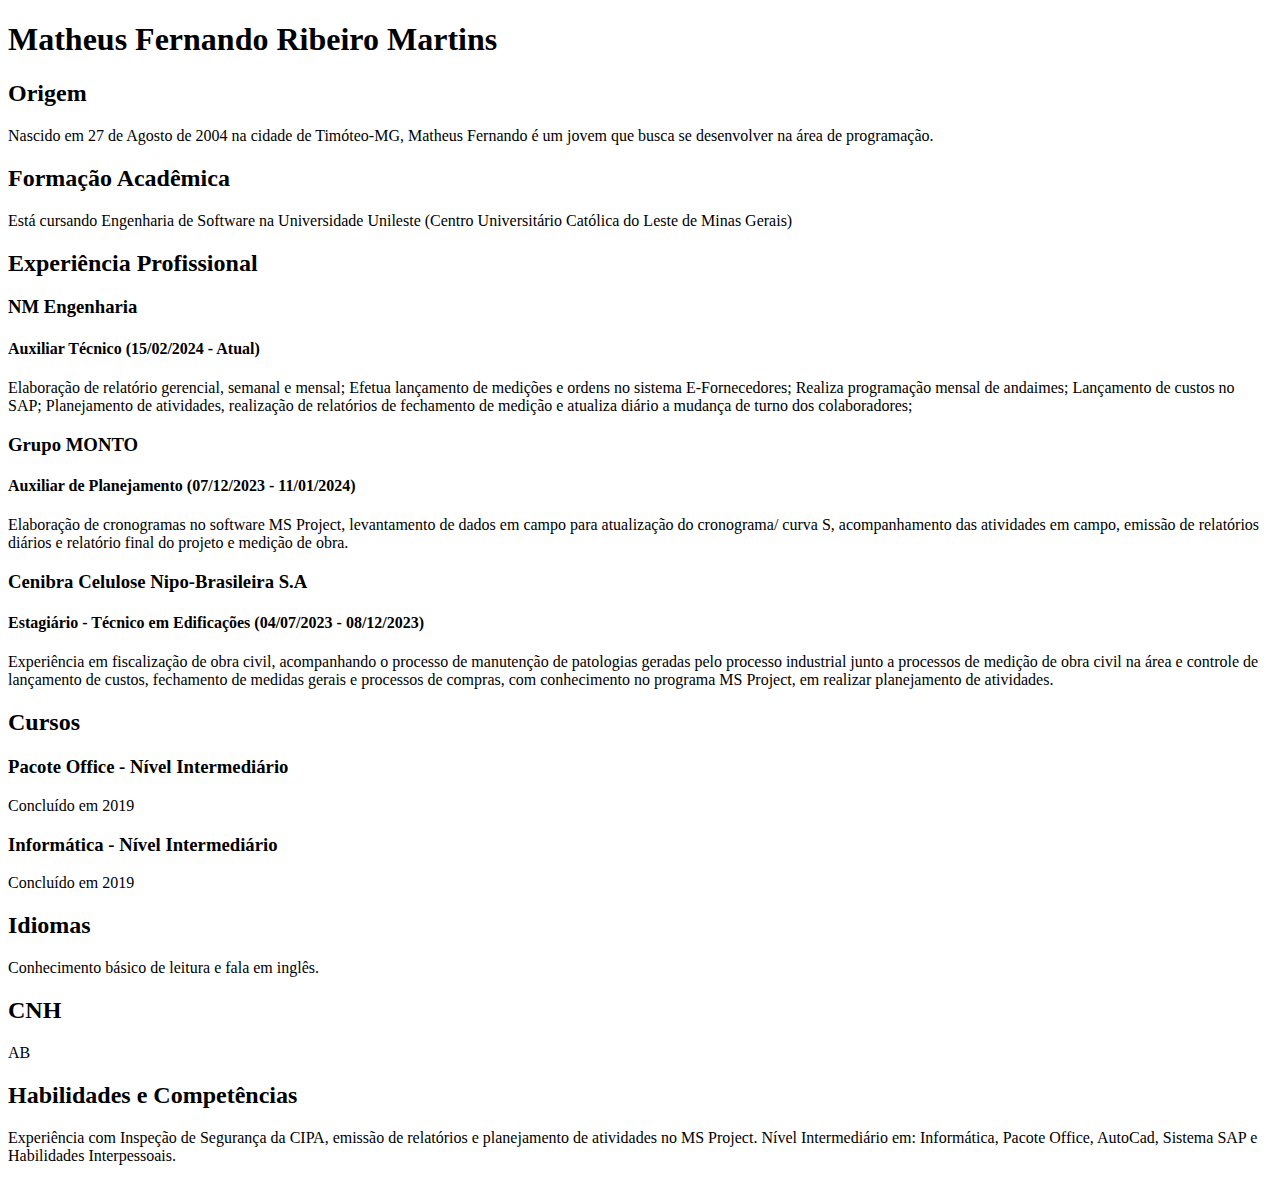
==== index.html @ ee65ea6f "Firt steps" ====
<!DOCTYPE html>
<!DOCTYPE html>
<html lang="pt-br">
<head>
    <meta charset="UTF-8">
    <meta name="viewport" content="width=device-width, initial-scale=1.0">
    <meta name="description" content="Conheça mais sobre Matheus Fernando, sua trajetória e objetivos ao longo do caminho da Programação!">
    <meta name="keywords" content="Biografia, Curriculo, Auto Biografia">
    <meta name="author" content="Matheus Fernando Ribeiro Martins">
    
    <meta property="og:title" content="I'm Matheus">
    <meta property="og:description" content="Conheça mais sobre Matheus Fernando, sua trajetória e objetivos ao longo do caminho da Programação!"">
    <meta property="og:image" content="Imagem/foto_Matheus.JPG">
    <meta property="og:url" content="URL DO SITE">
    <meta property="og:type" content="website">

    <title>I'm Matheus</title>
</head>
<body>
  <h1> Matheus Fernando Ribeiro Martins </h1>

    <h2> Origem</h2>
    <p>Nascido em 27 de Agosto de 2004 na cidade de Timóteo-MG, 
    Matheus Fernando é um jovem que busca se desenvolver na área de programação.</p>
    
    <h2>Formação Acadêmica</h2>
    <p>Está cursando Engenharia de Software na Universidade Unileste 
        (Centro Universitário Católica do Leste de Minas Gerais) </p>

        <h2>Experiência Profissional</h2>
        <h3>NM Engenharia</h3>
        <h4>Auxiliar Técnico (15/02/2024 - Atual)</h4>
        <p>Elaboração de relatório gerencial, semanal e mensal; Efetua lançamento de
             medições e ordens no sistema E-Fornecedores; Realiza programação mensal 
             de andaimes; Lançamento de custos no SAP; Planejamento de atividades, 
             realização de relatórios de fechamento de medição e atualiza diário a 
             mudança de turno dos colaboradores;</p>

                  <h3>Grupo MONTO</h3>
             <h4>Auxiliar de Planejamento (07/12/2023 - 11/01/2024)</h4>
             <p>Elaboração de cronogramas no software MS Project, levantamento de dados
                 em campo para atualização do cronograma/ curva S, acompanhamento das 
                 atividades em campo, emissão de relatórios diários e relatório final 
                 do projeto e medição de obra.</p>

                       <h3>Cenibra Celulose Nipo-Brasileira S.A</h3>
        <h4>Estagiário - Técnico em Edificações  (04/07/2023 - 08/12/2023)</h4>
        <p>Experiência em fiscalização de obra civil, acompanhando o processo de manutenção
             de patologias geradas pelo processo industrial junto a processos de medição de 
             obra civil na área e controle de lançamento de custos, fechamento de medidas
              gerais e processos de compras, com conhecimento no programa MS Project, em
               realizar planejamento de atividades.</p>

             <h2>Cursos</h2>
             <h3>Pacote Office - Nível Intermediário </h3>
             <p>Concluído em 2019</p>

             <h3>Informática - Nível Intermediário</h3>
            <p>Concluído em 2019</p>

            <h2>Idiomas</h2>
            <p>Conhecimento básico de leitura e fala em inglês.</p>


            <h2>CNH</h2>
            <P>AB</P>

            <h2>Habilidades e Competências</h2>
            <p>Experiência com Inspeção de Segurança da CIPA, emissão de relatórios e planejamento
                 de atividades no MS Project. Nível Intermediário em: Informática, Pacote Office, 
                 AutoCad, Sistema SAP e Habilidades Interpessoais.</p>
</body>
</html>
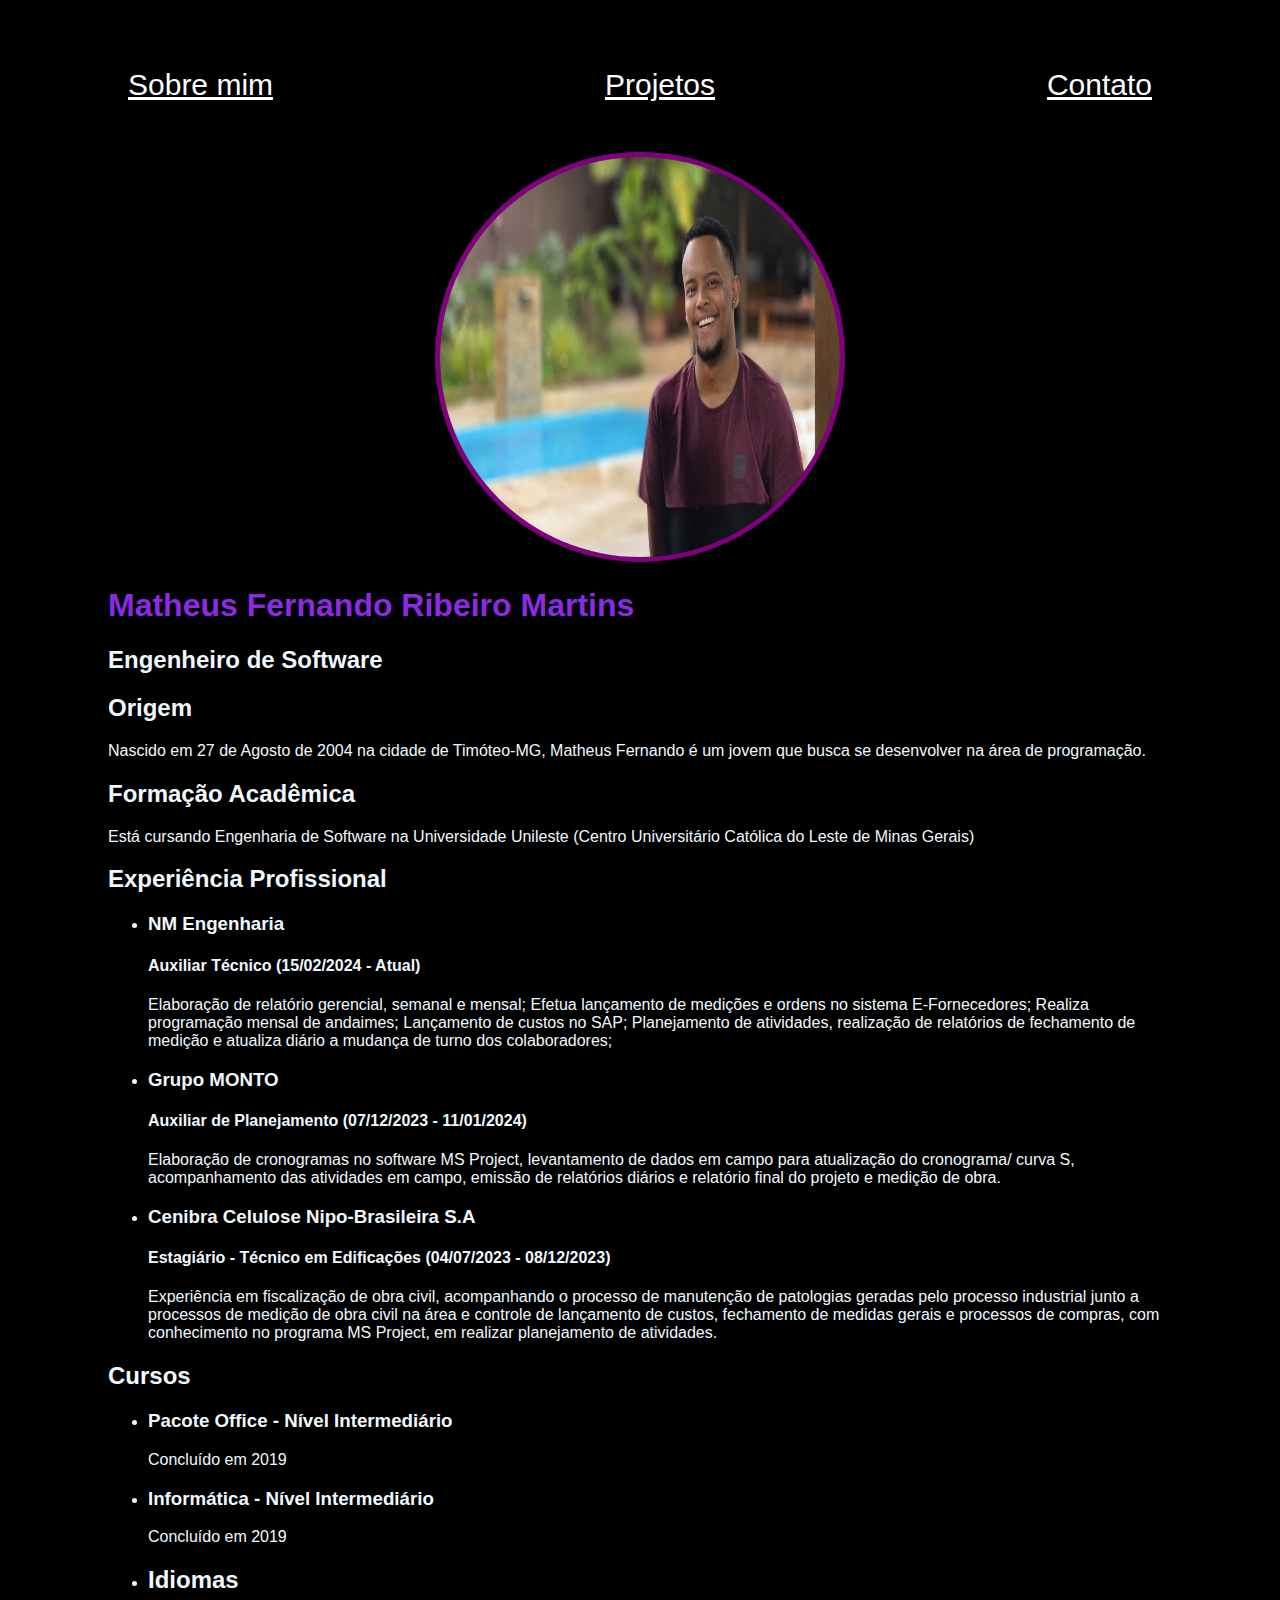
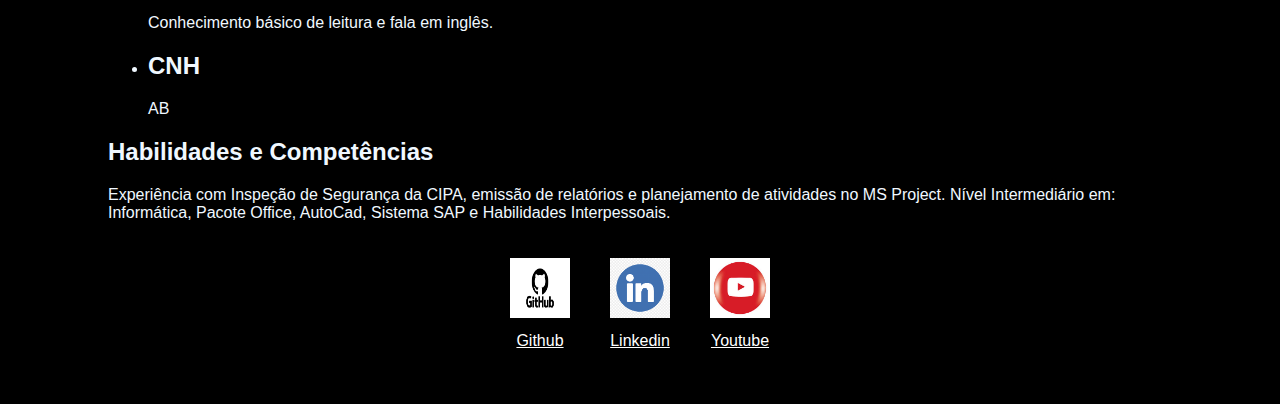
==== commit 13593c25: "Using CSS to customize my WebSite" ====
--- a/index.html
+++ b/index.html
@@ -1,73 +1,223 @@
 <!DOCTYPE html>
 <!DOCTYPE html>
 <html lang="pt-br">
-<head>
-    <meta charset="UTF-8">
-    <meta name="viewport" content="width=device-width, initial-scale=1.0">
-    <meta name="description" content="Conheça mais sobre Matheus Fernando, sua trajetória e objetivos ao longo do caminho da Programação!">
-    <meta name="keywords" content="Biografia, Curriculo, Auto Biografia">
-    <meta name="author" content="Matheus Fernando Ribeiro Martins">
-    
-    <meta property="og:title" content="I'm Matheus">
-    <meta property="og:description" content="Conheça mais sobre Matheus Fernando, sua trajetória e objetivos ao longo do caminho da Programação!"">
-    <meta property="og:image" content="Imagem/foto_Matheus.JPG">
-    <meta property="og:url" content="URL DO SITE">
-    <meta property="og:type" content="website">
-
-    <title>I'm Matheus</title>
-</head>
-<body>
-  <h1> Matheus Fernando Ribeiro Martins </h1>
-
-    <h2> Origem</h2>
-    <p>Nascido em 27 de Agosto de 2004 na cidade de Timóteo-MG, 
-    Matheus Fernando é um jovem que busca se desenvolver na área de programação.</p>
-    
-    <h2>Formação Acadêmica</h2>
-    <p>Está cursando Engenharia de Software na Universidade Unileste 
-        (Centro Universitário Católica do Leste de Minas Gerais) </p>
-
-        <h2>Experiência Profissional</h2>
-        <h3>NM Engenharia</h3>
-        <h4>Auxiliar Técnico (15/02/2024 - Atual)</h4>
-        <p>Elaboração de relatório gerencial, semanal e mensal; Efetua lançamento de
-             medições e ordens no sistema E-Fornecedores; Realiza programação mensal 
-             de andaimes; Lançamento de custos no SAP; Planejamento de atividades, 
-             realização de relatórios de fechamento de medição e atualiza diário a 
-             mudança de turno dos colaboradores;</p>
-
-                  <h3>Grupo MONTO</h3>
-             <h4>Auxiliar de Planejamento (07/12/2023 - 11/01/2024)</h4>
-             <p>Elaboração de cronogramas no software MS Project, levantamento de dados
-                 em campo para atualização do cronograma/ curva S, acompanhamento das 
-                 atividades em campo, emissão de relatórios diários e relatório final 
-                 do projeto e medição de obra.</p>
-
-                       <h3>Cenibra Celulose Nipo-Brasileira S.A</h3>
-        <h4>Estagiário - Técnico em Edificações  (04/07/2023 - 08/12/2023)</h4>
-        <p>Experiência em fiscalização de obra civil, acompanhando o processo de manutenção
-             de patologias geradas pelo processo industrial junto a processos de medição de 
-             obra civil na área e controle de lançamento de custos, fechamento de medidas
-              gerais e processos de compras, com conhecimento no programa MS Project, em
-               realizar planejamento de atividades.</p>
-
-             <h2>Cursos</h2>
-             <h3>Pacote Office - Nível Intermediário </h3>
-             <p>Concluído em 2019</p>
-
-             <h3>Informática - Nível Intermediário</h3>
-            <p>Concluído em 2019</p>
-
-            <h2>Idiomas</h2>
-            <p>Conhecimento básico de leitura e fala em inglês.</p>
-
-
-            <h2>CNH</h2>
-            <P>AB</P>
-
-            <h2>Habilidades e Competências</h2>
-            <p>Experiência com Inspeção de Segurança da CIPA, emissão de relatórios e planejamento
-                 de atividades no MS Project. Nível Intermediário em: Informática, Pacote Office, 
-                 AutoCad, Sistema SAP e Habilidades Interpessoais.</p>
-</body>
+     <head>
+          <meta charset="UTF-8">
+          <meta name="viewport" content="width=device-width, initial-scale=1.0">
+          <meta name="description"
+               content="Conheça mais sobre Matheus Fernando, sua trajetória e objetivos ao longo do caminho da Programação!">
+          <meta name="keywords" content="Biografia, Curriculo, Auto Biografia">
+          <meta name="author" content="Matheus Fernando Ribeiro Martins">
+
+          <meta property="og:title" content="I'm Matheus">
+          <meta property="og:description"
+               content="Conheça mais sobre Matheus Fernando, sua trajetória e objetivos ao longo do caminho da Programação!"">
+          <meta property="og:image" content="Imagem/foto_Matheus.JPG">
+          <meta property="og:url" content="URL DO SITE">
+          <meta property="og:type" content="website">
+
+          <title>I'm Matheus</title>
+
+          <link rel="stylesheet" href="styles.css">
+     </head>
+     <body>
+          <div class = "container">
+
+               <nav>
+                    <ul>
+                         <li>
+                              <a href="./index.html" target="_blank"> Sobre mim</a>
+                         </li>
+     
+                         <li>
+                              <a href="https://github.com/Matheus-Fernando-br"
+                                   target="_blank">Projetos</a>
+                         </li>
+     
+                         <li>
+                              <a
+                                   href="https://linktr.ee/Matheus_Fernando_Martins?fbclid=PAY2xjawG-qCJleHRuA2FlbQIxMQABplNqWttmYEaJwtXrPhCQNwbIBHSXTirZA2e_gU3oVXKJeyr8vXmZWbOs8A_aem_trA5uOe3A3omSXDhAJhE0g"
+                                   target="_blank"> Contato</a>
+                         </li>
+                    </ul>
+               </nav>
+     
+               <header>
+                    <div class="center">
+                         <img src="./Imagem/foto_Matheus.jpg" alt="Foto de Matheus">
+                    </div>
+     
+                    <h1>Matheus Fernando Ribeiro Martins</h1>
+                    <h2>Engenheiro de Software</h2>
+               </header>
+               <main>
+                    <section>
+                         <h2> Origem</h2>
+                         <p>Nascido em 27 de Agosto de 2004 na cidade de
+                              Timóteo-MG,
+                              Matheus Fernando é um jovem que busca se
+                              desenvolver na área
+                              de programação.</p>
+                    </section>
+     
+                    <section>
+                         <h2>Formação Acadêmica</h2>
+                         <p>Está cursando Engenharia de Software na
+                              Universidade
+                              Unileste
+                              (Centro Universitário Católica do Leste de
+                              Minas
+                              Gerais)
+                         </p>
+     
+                    </section>
+     
+                    <section>
+                         <h2>Experiência Profissional</h2>
+                         <ul>
+                              <li> <h3>NM Engenharia</h3>
+                                   <h4>Auxiliar Técnico (15/02/2024 -
+                                        Atual)</h4>
+                                   <p>Elaboração de relatório gerencial,
+                                        semanal
+                                        e mensal;
+                                        Efetua
+                                        lançamento de
+                                        medições e ordens no sistema
+                                        E-Fornecedores;
+                                        Realiza
+                                        programação
+                                        mensal
+                                        de andaimes; Lançamento de custos
+                                        no
+                                        SAP;
+                                        Planejamento
+                                        de
+                                        atividades,
+                                        realização de relatórios de
+                                        fechamento
+                                        de medição
+                                        e
+                                        atualiza
+                                        diário a
+                                        mudança de turno dos
+                                        colaboradores;</p>
+                              </li>
+                              <li>
+                                   <h3>Grupo MONTO</h3>
+                                   <h4>Auxiliar de Planejamento (07/12/2023
+                                        -
+                                        11/01/2024)</h4>
+                                   <p>Elaboração de cronogramas no software
+                                        MS
+                                        Project,
+                                        levantamento
+                                        de
+                                        dados
+                                        em campo para atualização do
+                                        cronograma/
+                                        curva S,
+                                        acompanhamento
+                                        das
+                                        atividades em campo, emissão de
+                                        relatórios diários
+                                        e
+                                        relatório
+                                        final
+                                        do projeto e medição de obra.</p>
+                              </li>
+                              <li>
+                                   <h3>Cenibra Celulose Nipo-Brasileira
+                                        S.A</h3>
+                                   <h4>Estagiário - Técnico em Edificações
+                                        (04/07/2023 -
+                                        08/12/2023)</h4>
+                                   <p>Experiência em fiscalização de obra
+                                        civil,
+                                        acompanhando o
+                                        processo
+                                        de manutenção
+                                        de patologias geradas pelo processo
+                                        industrial
+                                        junto a
+                                        processos
+                                        de medição de
+                                        obra civil na área e controle de
+                                        lançamento de
+                                        custos,
+                                        fechamento
+                                        de medidas
+                                        gerais e processos de compras, com
+                                        conhecimento no
+                                        programa
+                                        MS
+                                        Project, em
+                                        realizar planejamento de
+                                        atividades.</p>
+                              </li>
+                         </ul>
+                    </section>
+     
+                    <section>
+                         <h2>Cursos</h2>
+                         <ul>
+                              <li><h3>Pacote Office - Nível Intermediário
+                                   </h3>
+                                   <p>Concluído em 2019</p>
+                              </li>
+                              <li>
+                                   <h3>Informática - Nível
+                                        Intermediário</h3>
+                                   <p>Concluído em 2019</p>
+                              </li>
+                         </ul>
+     
+                    </section>
+     
+                    <section>
+                         <ul>
+                              <li><h2>Idiomas</h2>
+                                   <p>Conhecimento básico de leitura e fala em
+                                        inglês.</p>
+                              </li>
+     
+                              <li><h2>CNH</h2>
+                                   <p>AB</p>
+                              </li>
+                         </ul>
+                    </section>
+     
+                    <section>
+                         <h2>Habilidades e Competências</h2>
+                         <p>Experiência com Inspeção de Segurança da CIPA,
+                              emissão de
+                              relatórios e planejamento
+                              de atividades no MS Project. Nível
+                              Intermediário
+                              em:
+                              Informática,
+                              Pacote Office,
+                              AutoCad, Sistema SAP e Habilidades
+                              Interpessoais.</p>
+                    </section>
+     
+               </main>
+     
+               <footer>
+                    <a href="https://github.com/Matheus-Fernando-br" target="_blank" rel="noopener noreferrer">
+                        <img src=".//Imagem/github-logo.webp"></img>
+                        <p>Github</p>
+                    </a>
+                    <a href="https://www.linkedin.com/in/matheus-fernando-/" target="_blank" rel="noopener noreferrer">
+                        <img src="./Imagem/linkedin.png"></img>
+                        <p>Linkedin</p>
+                    </a>
+                    <a href="https://www.youtube.com/@matheus_marthins" target="_blank" rel="noopener noreferrer">
+                        <img src="./Imagem/yt.jpg"></img>
+                        <p>Youtube</p>
+                    </a>
+                </footer>
+
+          </div>
+     </body>
 </html>--- a/styles.css
+++ b/styles.css
@@ -0,0 +1,59 @@
+body {
+  color: aliceblue;
+  background-color: black;
+  font-family: Arial, Helvetica, sans-serif;
+}
+
+nav ul {
+  display: flex;
+  justify-content: space-between;
+  list-style-type: none;
+  align-items: center;
+  padding: 20px;
+  font-size: 30px;
+}
+
+a {
+  color: white;
+}
+
+h1 {
+  color: blueviolet;
+}
+header img {
+  width: 400px;
+  height: 400px;
+  border-radius: 50%;
+  border: 5px solid purple;
+}
+
+.center {
+  text-align: center;
+}
+
+footer img {
+  width: 60px;
+  height: 60px;
+}
+
+footer {
+  display: flex;
+  justify-content: center;
+}
+
+footer a {
+  margin: 20px;
+  text-align: center;
+}
+
+footer p {
+  margin-top: 10px;
+}
+
+.container {
+  padding: 10px 100px;
+}
+
+nav a:hover {
+  color: greenyellow;
+}
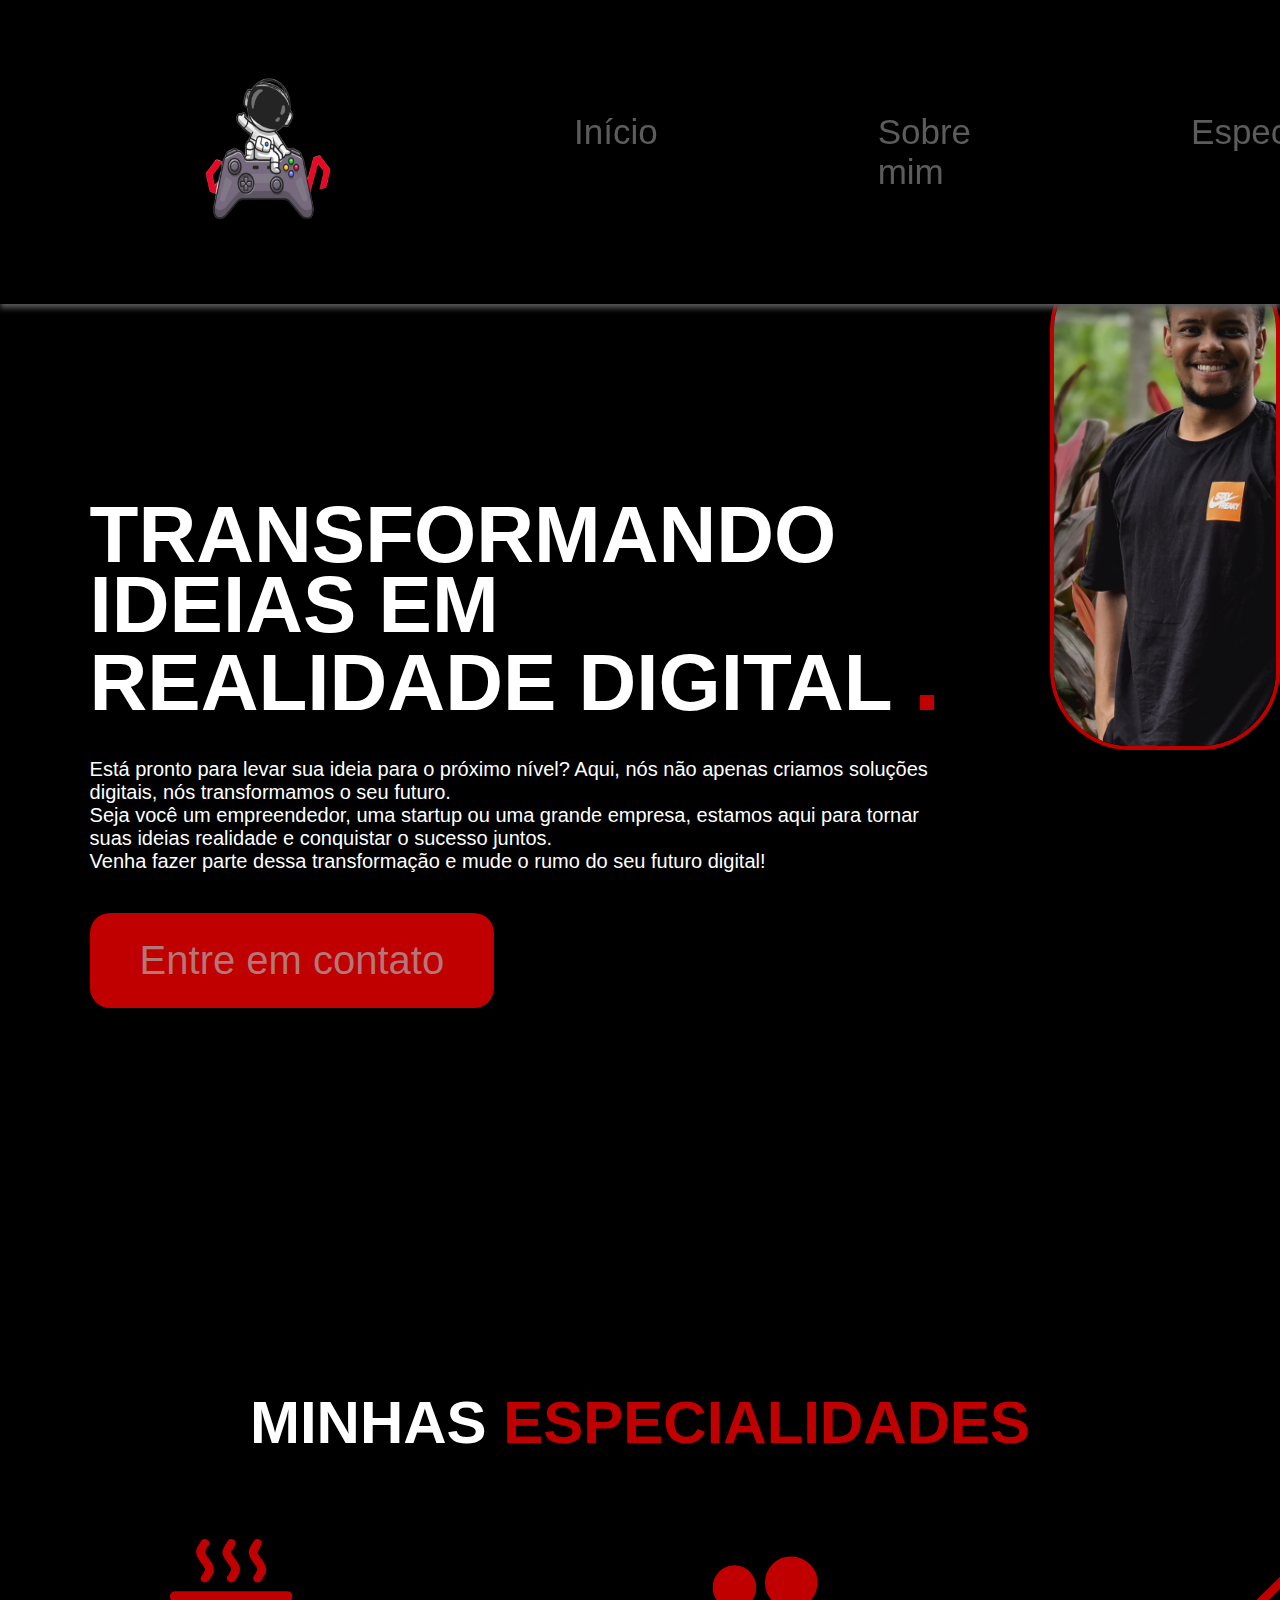
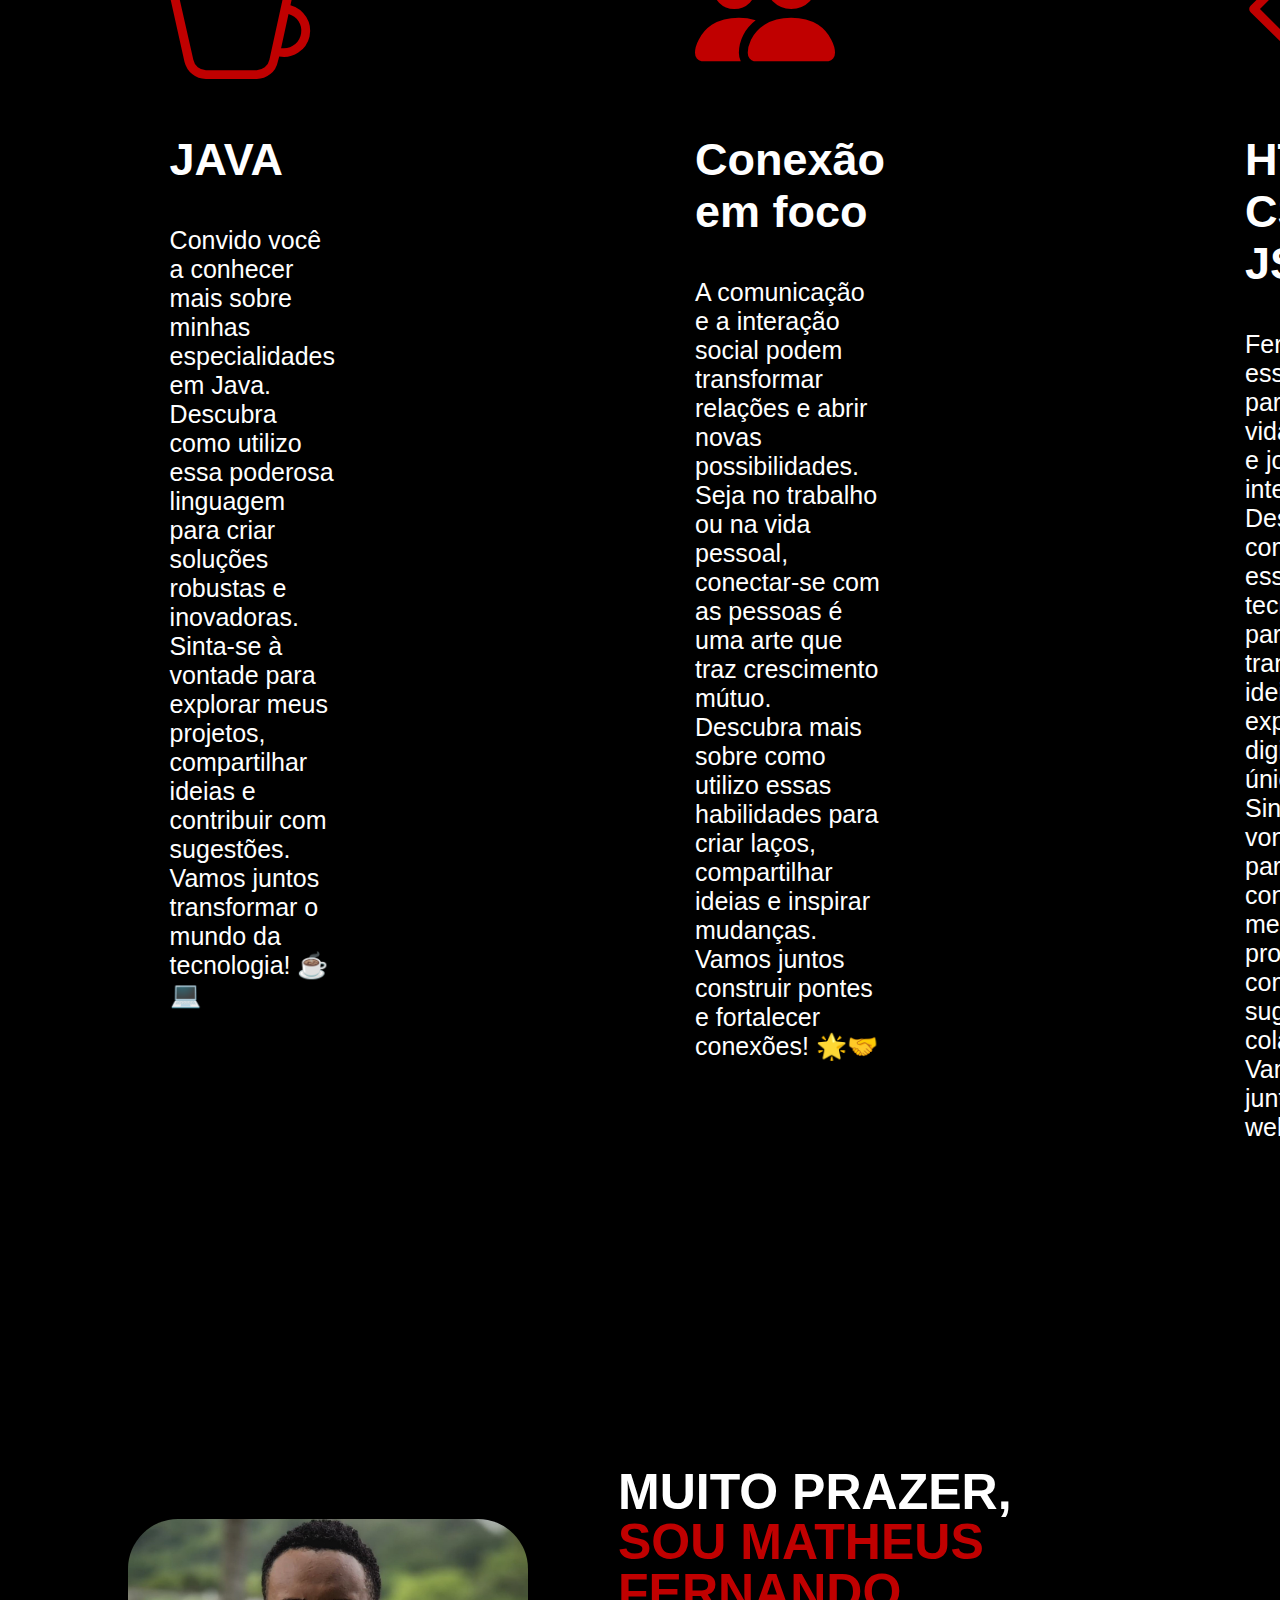
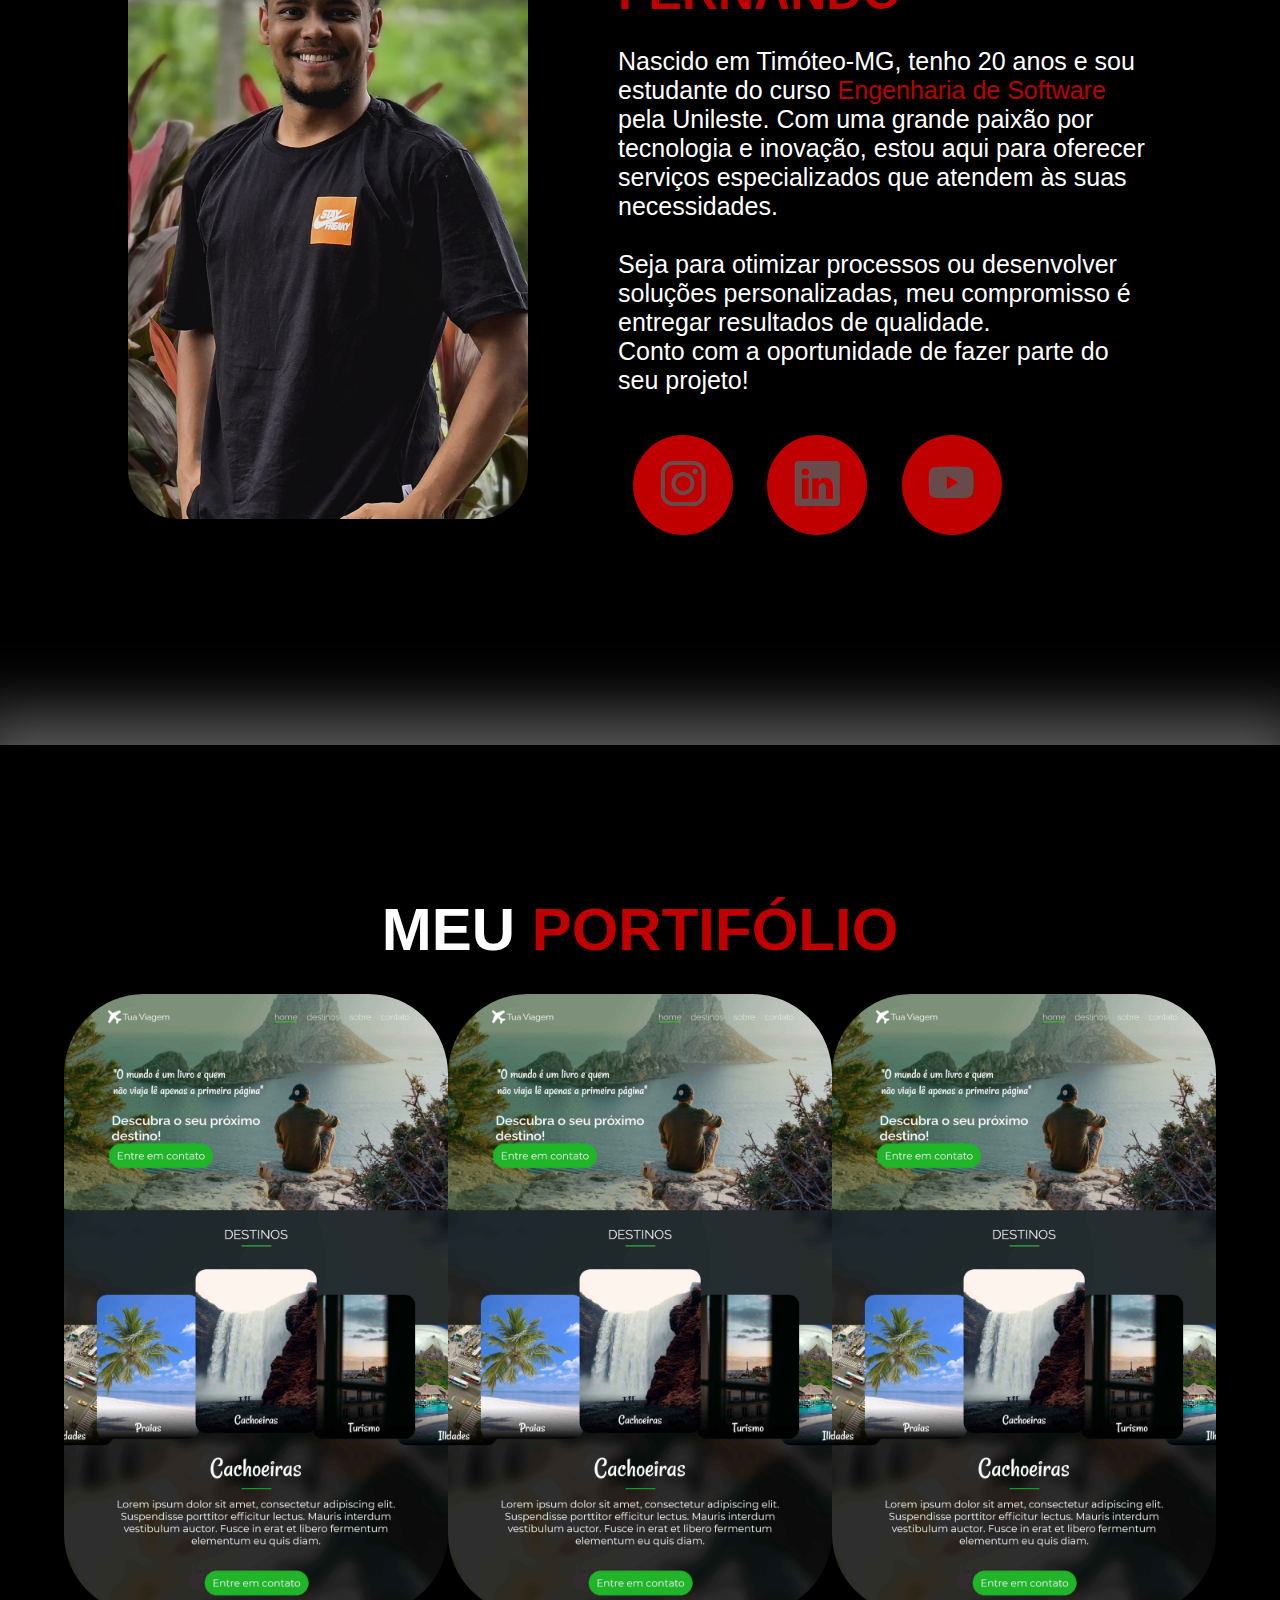
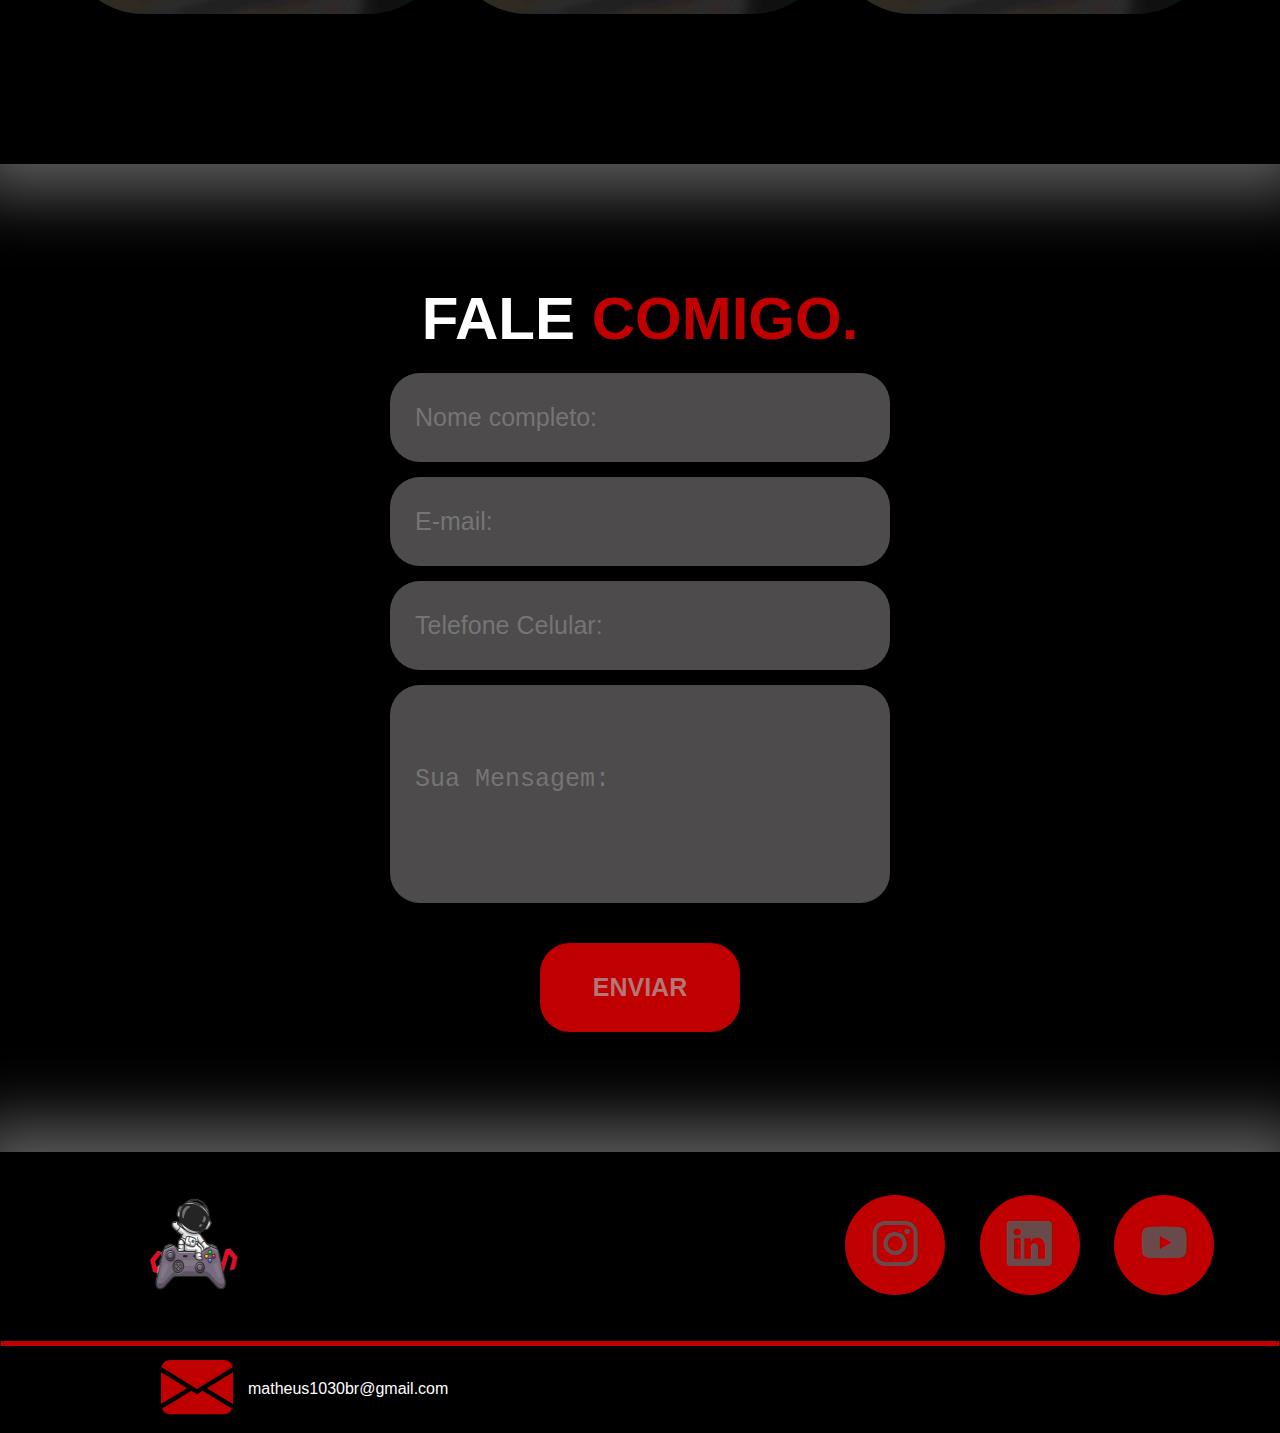
==== commit b2fcf596: "improve design" ====
--- a/index.html
+++ b/index.html
@@ -1,223 +1,240 @@
 <!DOCTYPE html>
 <!DOCTYPE html>
 <html lang="pt-br">
-     <head>
-          <meta charset="UTF-8">
-          <meta name="viewport" content="width=device-width, initial-scale=1.0">
-          <meta name="description"
-               content="Conheça mais sobre Matheus Fernando, sua trajetória e objetivos ao longo do caminho da Programação!">
-          <meta name="keywords" content="Biografia, Curriculo, Auto Biografia">
-          <meta name="author" content="Matheus Fernando Ribeiro Martins">
-
-          <meta property="og:title" content="I'm Matheus">
-          <meta property="og:description"
-               content="Conheça mais sobre Matheus Fernando, sua trajetória e objetivos ao longo do caminho da Programação!"">
-          <meta property="og:image" content="Imagem/foto_Matheus.JPG">
-          <meta property="og:url" content="URL DO SITE">
-          <meta property="og:type" content="website">
-
-          <title>I'm Matheus</title>
-
-          <link rel="stylesheet" href="styles.css">
-     </head>
-     <body>
-          <div class = "container">
-
-               <nav>
-                    <ul>
-                         <li>
-                              <a href="./index.html" target="_blank"> Sobre mim</a>
-                         </li>
-     
-                         <li>
-                              <a href="https://github.com/Matheus-Fernando-br"
-                                   target="_blank">Projetos</a>
-                         </li>
-     
-                         <li>
-                              <a
-                                   href="https://linktr.ee/Matheus_Fernando_Martins?fbclid=PAY2xjawG-qCJleHRuA2FlbQIxMQABplNqWttmYEaJwtXrPhCQNwbIBHSXTirZA2e_gU3oVXKJeyr8vXmZWbOs8A_aem_trA5uOe3A3omSXDhAJhE0g"
-                                   target="_blank"> Contato</a>
-                         </li>
-                    </ul>
-               </nav>
-     
-               <header>
-                    <div class="center">
-                         <img src="./Imagem/foto_Matheus.jpg" alt="Foto de Matheus">
-                    </div>
-     
-                    <h1>Matheus Fernando Ribeiro Martins</h1>
-                    <h2>Engenheiro de Software</h2>
-               </header>
-               <main>
-                    <section>
-                         <h2> Origem</h2>
-                         <p>Nascido em 27 de Agosto de 2004 na cidade de
-                              Timóteo-MG,
-                              Matheus Fernando é um jovem que busca se
-                              desenvolver na área
-                              de programação.</p>
-                    </section>
-     
-                    <section>
-                         <h2>Formação Acadêmica</h2>
-                         <p>Está cursando Engenharia de Software na
-                              Universidade
-                              Unileste
-                              (Centro Universitário Católica do Leste de
-                              Minas
-                              Gerais)
-                         </p>
-     
-                    </section>
-     
-                    <section>
-                         <h2>Experiência Profissional</h2>
-                         <ul>
-                              <li> <h3>NM Engenharia</h3>
-                                   <h4>Auxiliar Técnico (15/02/2024 -
-                                        Atual)</h4>
-                                   <p>Elaboração de relatório gerencial,
-                                        semanal
-                                        e mensal;
-                                        Efetua
-                                        lançamento de
-                                        medições e ordens no sistema
-                                        E-Fornecedores;
-                                        Realiza
-                                        programação
-                                        mensal
-                                        de andaimes; Lançamento de custos
-                                        no
-                                        SAP;
-                                        Planejamento
-                                        de
-                                        atividades,
-                                        realização de relatórios de
-                                        fechamento
-                                        de medição
-                                        e
-                                        atualiza
-                                        diário a
-                                        mudança de turno dos
-                                        colaboradores;</p>
-                              </li>
-                              <li>
-                                   <h3>Grupo MONTO</h3>
-                                   <h4>Auxiliar de Planejamento (07/12/2023
-                                        -
-                                        11/01/2024)</h4>
-                                   <p>Elaboração de cronogramas no software
-                                        MS
-                                        Project,
-                                        levantamento
-                                        de
-                                        dados
-                                        em campo para atualização do
-                                        cronograma/
-                                        curva S,
-                                        acompanhamento
-                                        das
-                                        atividades em campo, emissão de
-                                        relatórios diários
-                                        e
-                                        relatório
-                                        final
-                                        do projeto e medição de obra.</p>
-                              </li>
-                              <li>
-                                   <h3>Cenibra Celulose Nipo-Brasileira
-                                        S.A</h3>
-                                   <h4>Estagiário - Técnico em Edificações
-                                        (04/07/2023 -
-                                        08/12/2023)</h4>
-                                   <p>Experiência em fiscalização de obra
-                                        civil,
-                                        acompanhando o
-                                        processo
-                                        de manutenção
-                                        de patologias geradas pelo processo
-                                        industrial
-                                        junto a
-                                        processos
-                                        de medição de
-                                        obra civil na área e controle de
-                                        lançamento de
-                                        custos,
-                                        fechamento
-                                        de medidas
-                                        gerais e processos de compras, com
-                                        conhecimento no
-                                        programa
-                                        MS
-                                        Project, em
-                                        realizar planejamento de
-                                        atividades.</p>
-                              </li>
-                         </ul>
-                    </section>
-     
-                    <section>
-                         <h2>Cursos</h2>
-                         <ul>
-                              <li><h3>Pacote Office - Nível Intermediário
-                                   </h3>
-                                   <p>Concluído em 2019</p>
-                              </li>
-                              <li>
-                                   <h3>Informática - Nível
-                                        Intermediário</h3>
-                                   <p>Concluído em 2019</p>
-                              </li>
-                         </ul>
-     
-                    </section>
-     
-                    <section>
-                         <ul>
-                              <li><h2>Idiomas</h2>
-                                   <p>Conhecimento básico de leitura e fala em
-                                        inglês.</p>
-                              </li>
-     
-                              <li><h2>CNH</h2>
-                                   <p>AB</p>
-                              </li>
-                         </ul>
-                    </section>
-     
-                    <section>
-                         <h2>Habilidades e Competências</h2>
-                         <p>Experiência com Inspeção de Segurança da CIPA,
-                              emissão de
-                              relatórios e planejamento
-                              de atividades no MS Project. Nível
-                              Intermediário
-                              em:
-                              Informática,
-                              Pacote Office,
-                              AutoCad, Sistema SAP e Habilidades
-                              Interpessoais.</p>
-                    </section>
-     
-               </main>
-     
-               <footer>
-                    <a href="https://github.com/Matheus-Fernando-br" target="_blank" rel="noopener noreferrer">
-                        <img src=".//Imagem/github-logo.webp"></img>
-                        <p>Github</p>
-                    </a>
-                    <a href="https://www.linkedin.com/in/matheus-fernando-/" target="_blank" rel="noopener noreferrer">
-                        <img src="./Imagem/linkedin.png"></img>
-                        <p>Linkedin</p>
-                    </a>
-                    <a href="https://www.youtube.com/@matheus_marthins" target="_blank" rel="noopener noreferrer">
-                        <img src="./Imagem/yt.jpg"></img>
-                        <p>Youtube</p>
-                    </a>
-                </footer>
-
-          </div>
-     </body>
-</html>+  <head>
+    <!--META TAGS-->
+    <meta charset="UTF-8" />
+    <meta name="viewport" content="width=device-width, initial-scale=1.0" />
+    <meta
+      name="description"
+      content="Conheça mais sobre Matheus Fernando, sua trajetória e objetivos ao longo do caminho da Programação!"
+    />
+    <meta name="keywords" content="Biografia, Curriculo, Auto Biografia" />
+    <meta name="author" content="Matheus Fernando Ribeiro Martins" />
+    <meta property="og:title" content="I'm Matheus" />
+    <meta property="og:description" content="Conheça mais sobre Matheus
+    Fernando, sua trajetória e objetivos ao longo do caminho da Programação!"">
+    <meta property="og:image" content="Imagem/foto_Matheus.JPG" />
+    <meta property="og:url" content="URL DO SITE" />
+    <meta property="og:type" content="website" />
+    <!--FIM META TAGS-->
+
+    <!--TÍTULO DA ABA-->
+    <title>I'm Matheus</title>
+
+    <!--LINK CSS E JS-->
+    <link rel="stylesheet" href="styles.css" />
+    <link rel="stylesheet" href="index.js" />
+
+    <!-- GOOGLE FONTS-->
+    <link rel="preconnect" href="https://fonts.googleapis.com" />
+    <link rel="preconnect" href="https://fonts.gstatic.com" crossorigin />
+    <link
+      href="https://fonts.googleapis.com/css2?family=Bangers&family=Jersey+10&family=Slackey&display=swap"
+      rel="stylesheet"
+    />
+    <!-- FIM GOOGLE FONTS-->
+
+    <!-- BOTOES ESPECIALIDADES-->
+    <!-- Site usado: https://icons.getbootstrap.com/  -->
+    <link
+      rel="stylesheet"
+      href="https://cdn.jsdelivr.net/npm/bootstrap-icons@1.11.3/font/bootstrap-icons.min.css"
+    />
+    <!-- BOTOES ESPECIALIDADES-->
+  </head>
+
+  <body>
+    <header>
+      <div class="interface">
+        <div class="logo">
+          <a href="#">
+            <img src="Imagem/ICONE.png" alt="Logo Empresa" />
+          </a>
+        </div>
+        <!--  fim logo  -->
+
+        <nav class="menu-desktop">
+          <ul>
+            <li><a href="#inicio">Início</a></li>
+            <li><a href="#sobre">Sobre mim</a></li>
+            <li><a href="#especialidade">Especialidades</a></li>
+            <li><a href="https://github.com/Matheus-Fernando-br" target="_blank">Projetos</a></li>
+          </ul>
+        </nav>
+        
+        <!--  fim menu-desktop  -->
+
+        <div class="btn-contato">
+          <a
+            href="https://linktr.ee/Matheus_Fernando_Martins?fbclid=PAY2xjawG-qCJleHRuA2FlbQIxMQABplNqWttmYEaJwtXrPhCQNwbIBHSXTirZA2e_gU3oVXKJeyr8vXmZWbOs8A_aem_trA5uOe3A3omSXDhAJhE0g"
+            target="_blank">
+            <button>Contato</button>
+          </a>
+        </div>
+        <!--  fim btn-contato  -->
+      </div>
+      <!--  fim interface  -->
+    </header>
+
+    <main>
+      <section id="inicio" class="topo-do-site">
+        <div class="interface">
+          <div class="flex">
+            <div class="txt-topo-site">
+              <h1>TRANSFORMANDO IDEIAS EM REALIDADE DIGITAL <span>.</span></h1>
+              <p>
+                Está pronto para levar sua ideia para o próximo nível? Aqui, nós
+                não apenas criamos soluções digitais, nós transformamos o seu
+                futuro.<br />Seja você um empreendedor, uma startup ou uma
+                grande empresa, estamos aqui para tornar suas ideias realidade e
+                conquistar o sucesso juntos. <br />Venha fazer parte dessa
+                transformação e mude o rumo do seu futuro digital!
+              </p>
+          
+              <div class="btn-contato">
+                <a href="#contato">
+                  <button>Entre em contato</button>
+                </a>
+              </div>
+              <!--  fim btn-contato  -->
+            </div>
+            <!--  fim txt-topo-site  -->
+
+
+            <div class="img-topo-site">
+              <img src="Imagem/foto_Matheus.jpg" alt="" />
+            </div>
+            <!--  fim img-topo-site  -->
+          </div>
+          <!--  fim flex  -->
+        </div>
+        <!--  fim interface  -->
+     </div>
+     <!--  fim topo-site  -->
+      </section>
+
+      <section id="especialidade"class="especialidades">
+        <div class="interface">
+          <h2 class="titulo">MINHAS <span>ESPECIALIDADES</span></h2>
+          <div class="flex">
+            <div class="especialidades-box">
+              <i class="bi bi-cup-hot"></i>
+              <h3>JAVA</h3>
+              <p>
+                Convido você a conhecer mais sobre minhas especialidades em Java. 
+                Descubra como utilizo essa poderosa linguagem para criar soluções 
+                robustas e inovadoras. <br>Sinta-se à vontade para explorar meus projetos, 
+                compartilhar ideias e contribuir com sugestões. Vamos juntos transformar 
+                o mundo da tecnologia! ☕💻
+              </p>
+            </div>
+            <div class="especialidades-box">
+              <i class="bi bi-people-fill"></i>
+              <h3>Conexão em foco</h3>
+              <p>
+                A comunicação e a interação social podem transformar relações e abrir novas 
+                possibilidades. Seja no trabalho ou na vida pessoal, conectar-se com as pessoas 
+                é uma arte que traz crescimento mútuo.<br>Descubra mais sobre como utilizo essas 
+                habilidades para criar laços, compartilhar ideias e inspirar mudanças. Vamos juntos
+                 construir pontes e fortalecer conexões! 🌟🤝
+              </p>
+            </div>
+            <div class="especialidades-box">
+              <i class="bi bi-code-slash"></i>
+              <h3>HTML, CSS & JS</h3>
+              <p>
+                Ferramentas essenciais para dar vida a sites e jogos interativos. Descubra 
+                como utilizo essas tecnologias para transformar ideias em experiências digitais 
+                únicas. <br>Sinta-se à vontade para conhecer meus projetos, compartilhar sugestões e
+                 colaborar. Vamos criar juntos na web! 🌐🎮
+              </p>
+            </div>
+          </div>
+        </div>
+      </section>
+
+      <section id="sobre"class="sobre">
+        <div class="interface">
+          <div class="flex">
+            <div class="img-sobre">
+              <img src="Imagem/foto_Matheus.jpg" alt="">
+            </div>
+
+            <div class="txt-sobre">
+              <h2>MUITO PRAZER, <span>SOU MATHEUS FERNANDO</span></h2>
+              <p1>Nascido em Timóteo-MG, tenho 20 anos e sou estudante
+                 do curso <span1>Engenharia de Software </span1> pela Unileste.
+                  Com uma grande paixão por <span2>tecnologia</span2> e <span3>inovação</span3>, estou aqui 
+                  para oferecer serviços especializados que atendem às suas necessidades. <br><br>
+              </p1>
+              <p2> Seja para otimizar processos ou desenvolver 
+                   soluções personalizadas, meu compromisso é entregar resultados
+                   de qualidade. <br>
+                    Conto com a oportunidade de fazer parte do seu <span2>projeto</span2>!
+              </p2>
+              <div class="btn-social">
+                <a href="https://www.instagram.com/matheus_marthins_/" target="_blank"><button><i class="bi bi-instagram"></i></button></a>
+                <a href="https://www.linkedin.com/in/matheus-fernando-/" target="_blank"><button><i class="bi bi-linkedin"></i></button></a>
+                <a href="https://www.youtube.com/@devzoneoficial" target="_blank"><button><i class="bi bi-youtube"></i></button></a>
+              </div>
+            </div>
+          </div>
+        </div>
+      </section>
+
+      <section class="portifolio">
+        <div class="interface">
+          <h2 class="titulo">MEU <span>PORTIFÓLIO</span></h2>
+          <div class="flex">
+            <div class="img-port" style="background-image: url(Imagem/imagem.jpg);">
+              <div class="overlay">Projeto 1</div>
+            </div>
+            <div class="img-port" style="background-image: url(Imagem/imagem.jpg);">
+              <div class="overlay">Projeto 2</div>
+            </div>
+            <div class="img-port" style="background-image: url(Imagem/imagem.jpg);">
+              <div class="overlay">Projeto 3</div>
+            </div>
+          </div>
+        </div>
+      </section>
+
+      <section id="contato" class="formulario">
+        <div class="interface">
+          <h2 class="titulo">FALE <span>COMIGO.</span></h2>
+
+          <form action="">
+            <input type="text" name="" id="" placeholder="Nome completo: " required>
+            <input type="text" name="" id="" placeholder="E-mail: " required>
+            <input type="text" name="" id="" placeholder="Telefone Celular: ">
+            <textarea name="" id="" placeholder="Sua Mensagem: " required></textarea>
+
+            <div class="btn-enviar"><input type="submit" value="ENVIAR"></div>
+          </form>
+        </div>
+      </section>
+
+      <footer>
+        <div class="interface">
+            <div class="line-footer">
+              <div class="flex">
+                <div class="logo-footer">
+                  <img src="Imagem/ICONE.png" alt="">
+                </div>
+                <div class="btn-social">
+                  <a href="https://www.instagram.com/matheus_marthins_/" target="_blank"><button><i class="bi bi-instagram"></i></button></a>
+                  <a href="https://www.linkedin.com/in/matheus-fernando-/" target="_blank"><button><i class="bi bi-linkedin"></i></button></a>
+                  <a href="https://www.youtube.com/@devzoneoficial" target="_blank"><button><i class="bi bi-youtube"></i></button></a>
+                </div>
+             </div>
+            </div>
+            <div class="line-footer borda">
+              <p><a href="mailto:matheus1030br@gmail.com"><i class="bi bi-envelope-fill"></i> <span>matheus1030br@gmail.com</span></a></p>
+            </div>
+        </div>
+      </footer>
+
+    </main>
+  </body>
+</html>
--- a/styles.css
+++ b/styles.css
@@ -1,59 +1,688 @@
+/* Definição de variáveis globais */
+:root {
+  --cor-backgroung: black;
+  --cor-fundo: #5c5c5c;
+  --cor-fundo-sec: #afacacb0;
+  --cor-fundo-esc: #5a5858d9;
+  --cor-prim: #ffffff;
+  --cor-sec: #ce0000ee;
+  --cor-brilho: #e64242bb;
+  --cor-op: #00eeff;
+}
+
+/* ESTILO GERAL */
+html {
+  scroll-behavior: smooth;
+}
+
+section {
+  scroll-margin-top: 250px; /* Ajuste este valor para a altura do cabeçalho */
+}
+
+* {
+  margin: 0;
+  padding: 0 0;
+  box-sizing: border-box;
+  color: inherit;
+}
+
 body {
-  color: aliceblue;
-  background-color: black;
+  background: var(--cor-backgroung);
+  color: var(--cor-prim);
+  height: 500px;
   font-family: Arial, Helvetica, sans-serif;
 }
 
-nav ul {
-  display: flex;
-  justify-content: space-between;
-  list-style-type: none;
-  align-items: center;
-  padding: 20px;
-  font-size: 30px;
-}
-
-a {
-  color: white;
-}
-
-h1 {
-  color: blueviolet;
-}
+main {
+  margin-top: 250px;
+}
+
+.interface {
+  max-width: 400vh;
+  margin: 0 0;
+}
+
+.flex {
+  display: flex;
+}
+
+.btn-contato button {
+  padding: 25px 50px;
+  font-size: 40px;
+  font-weight: 20px;
+  background-color: var(--cor-sec);
+  color: var(--cor-fundo-sec);
+  border: 0;
+  border-radius: 20px;
+  cursor: pointer;
+  font-family: Impact, Haettenschweiler, "Arial Narrow Bold", sans-serif;
+  transition: 0.3s;
+}
+
+button:hover,
+form .btn-enviar input:hover {
+  box-shadow: 0vh 0vh 40px var(--cor-brilho);
+  transform: scale(1.03);
+  color: var(--cor-prim);
+  cursor: pointer;
+}
+
+.titulo {
+  color: var(--cor-prim);
+  font-size: 60px;
+  text-align: center;
+  font-family: "Segoe UI", Tahoma, Geneva, Verdana, sans-serif;
+}
+
+.titulo span {
+  color: var(--cor-sec);
+}
+
+/* ESTILO DO CABEÇALHO */
+
 header img {
   width: 400px;
-  height: 400px;
+  height: 280px;
+  transition: 0.4s;
+}
+
+header img:hover {
+  transform: scale(1.15);
+}
+
+header {
+  padding: 10px 5%;
+  position: fixed; /* Fixa o cabeçalho no topo */
+  top: 0; /* Posiciona no topo */
+  left: 0; /* Alinha à esquerda */
+  width: 100%; /* Faz o cabeçalho ocupar toda a largura */
+  z-index: 1000; /* Garante que fique acima de outros elementos */
+  background-color: var(--cor-backgroung); /* Cor de fundo (opcional) */
+  box-shadow: 0px 4px 6px var(--cor-fundo); /* Adiciona uma sombra (opcional) */
+}
+
+header > .interface {
+  display: flex;
+  align-items: center;
+  justify-content: space-between;
+  width: 100%;
+}
+
+header .logo {
+  flex: 0 1 auto;
+}
+
+header .menu-desktop {
+  display: flex;
+  align-items: center;
+  justify-content: center;
+  flex: 1;
+}
+
+header .menu-desktop a {
+  color: var(--cor-fundo);
+  font-family: Impact, Haettenschweiler, "Arial Narrow Bold", sans-serif;
+  text-decoration: none;
+  display: inline-block;
+  transition: 0.2s;
+  font-size: 35px;
+  margin: 0 50px;
+}
+
+header nav ul {
+  list-style-type: none;
+  display: flex;
+  justify-content: center;
+}
+
+header nav ul li {
+  display: inline-block;
+  padding: 0 60px;
+}
+
+header nav ul li a:hover {
+  color: var(--cor-prim);
+  transform: scale(1.1);
+}
+
+header .btn-contato {
+  display: flex;
+  justify-content: flex-end;
+  flex: 0 1 auto;
+}
+
+/* ESTILO TOPO DO SITE */
+section .txt-topo-site {
+  padding: 250px 7%;
+}
+
+section .topo-do-site .flex {
+  align-items: center;
+  justify-content: center;
+  gap: 10px;
+}
+
+section .txt-topo-site h1 {
+  color: var(--cor-prim);
+  max-width: 1300px;
+  font-size: 80px;
+  font-family: "Segoe UI", Tahoma, Geneva, Verdana, sans-serif;
+  line-height: 70px;
+}
+
+section .txt-topo-site h1 span {
+  color: var(--cor-sec);
+  font-size: 100px;
+}
+
+section .txt-topo-site p {
+  padding: 40px 0;
+  font-size: 20px;
+  font-family: "Lucida Sans", "Lucida Sans Regular", "Lucida Grande",
+    "Lucida Sans Unicode", Geneva, Verdana, sans-serif;
+}
+
+.img-topo-site {
+  display: flex;
+  width: 340px;
+  height: 500px;
+  border: 4px solid var(--cor-sec); /* Cor da borda */
+  border-radius: 80px;
+  object-fit: cover;
+  overflow: hidden;
+  position: relative;
+  animation: flutuar 3s ease-in-out infinite alternate;
+}
+
+@keyframes flutuar {
+  0% {
+    top: 140px;
+  }
+
+  100% {
+    top: 360px;
+  }
+}
+
+/* ESTILO DAS ESPECIALIDADES */
+.especialidades {
+  padding: 130px 7%;
+}
+
+.especialidades .flex {
+  gap: 200px;
+}
+
+.especialidades .especialidades-box {
+  color: var(--cor-prim);
+  border-radius: 80px;
+  padding: 25px 80px;
+  margin-top: 50px;
+  transition: 0.4s;
+}
+
+.especialidades .especialidades-box:hover {
+  transform: scale(1.05);
+  box-shadow: 0 0 15px var(--cor-fundo);
+}
+
+.especialidades .especialidades-box i {
+  font-size: 140px;
+  color: var(--cor-sec);
+}
+
+.especialidades .especialidades-box h3 {
+  font-size: 45px;
+  margin: 40px 0;
+}
+
+.especialidades-box p {
+  font-size: 25px;
+  font-family: Arial, Helvetica, sans-serif;
+}
+
+/* ESTILO SOBRE */
+.sobre {
+  padding: 80px 10%;
+}
+.img-sobre img {
+  width: 400px;
+  height: 600px;
+  border-radius: 50px;
+}
+
+.sobre .flex {
+  align-items: center;
+  gap: 90px;
+  padding: 90px 0;
+}
+
+.txt-sobre {
+  color: var(--cor-prim);
+}
+
+.txt-sobre h2 {
+  font-size: 50px;
+  font-family: "Lucida Sans", "Lucida Sans Regular", "Lucida Grande",
+    "Lucida Sans Unicode", Geneva, Verdana, sans-serif;
+  line-height: 50px;
+  margin-bottom: 30px;
+}
+
+.txt-sobre h2 span {
+  color: var(--cor-sec);
+  display: block;
+}
+
+.txt-sobre p1 {
+  font-size: 25px;
+  text-align: justify;
+}
+
+.txt-sobre p1 span1 {
+  color: var(--cor-sec);
+}
+
+.txt-sobre p1 span2:hover {
+  color: var(--cor-op);
+}
+
+.txt-sobre p1 span3:hover {
+  color: var(--cor-op);
+}
+
+.txt-sobre p2 {
+  font-size: 25px;
+  text-align: justify;
+}
+
+.txt-sobre p2 span2:hover {
+  color: var(--cor-op);
+}
+
+.btn-social button {
+  width: 100px;
+  height: 100px;
   border-radius: 50%;
-  border: 5px solid purple;
-}
-
-.center {
+  border: none;
+  background-color: var(--cor-sec);
+  font-size: 45px;
+  color: var(--cor-fundo-esc);
+  margin: 40px 15px;
+  transition: 0.2s;
+}
+
+.btn-social button:hover {
+  color: var(--cor-prim);
+  transform: scale(1.14);
+}
+
+/* ESTILO DO PORTIFOLIO */
+.portifolio {
+  padding: 150px 5%;
+  box-shadow: 0 0 60px 30px var(--cor-fundo);
+}
+
+.portifolio .flex {
+  justify-content: space-around;
+  margin-top: 30px;
+}
+
+.img-port {
+  width: 500px;
+  height: 620px;
+  background-size: cover;
+  background-position: 100% 0%;
+  transition: 6s;
+  cursor: pointer;
+  border-radius: 80px;
+  position: relative;
+}
+
+.img-port:hover {
+  background-position: 100% 100%;
+}
+
+.overlay {
+  position: absolute;
+  top: 0;
+  left: 0;
+  width: 100%;
+  height: 100%;
+  background-color: #000000c9;
+  border-radius: 80px;
+  display: flex;
+  align-items: center;
+  justify-content: center;
+  font-size: 30px;
+  font-weight: 600;
+  color: var(--cor-prim);
+  opacity: 0;
+  transition: 0.5s;
+  font-family: "Trebuchet MS", "Lucida Sans Unicode", "Lucida Grande",
+    "Lucida Sans", Arial, sans-serif;
+}
+
+.overlay:hover {
+  opacity: 1;
+}
+
+/* ESTILO DO FORMULARIO DE CONTATO */
+
+.formulario {
+  padding: 120px 5%;
+}
+
+form {
+  max-width: 500px;
+  margin: 0 auto;
+  display: flex;
+  justify-content: center;
+  flex-direction: column;
+  gap: 15px;
+  margin-top: 20px;
+}
+
+form input,
+form textarea {
+  width: 100%;
+  background-color: var(--cor-fundo-esc);
+  border: 0;
+  outline: 0;
+  padding: 30px 25px;
+  border-radius: 30px;
+  color: var(--cor-prim);
+  font-size: 25px;
+}
+
+form textarea {
+  resize: none;
+  padding: 80px 25px;
+}
+
+form .btn-enviar {
+  margin-top: 25px;
   text-align: center;
 }
 
-footer img {
-  width: 60px;
-  height: 60px;
+form .btn-enviar input {
+  width: 200px;
+  background-color: var(--cor-sec);
+  color: var(--cor-fundo-sec);
+  cursor: pointer;
+  font-weight: 700;
+  transition: 0.3s;
+}
+
+/* ESTILO DO RODAPE */
+
+.logo-footer img {
+  width: 280px;
+  height: 180px;
+  transition: 0.3s;
+}
+
+.logo-footer img:hover {
+  transform: scale(1.15);
 }
 
 footer {
-  display: flex;
-  justify-content: center;
-}
-
-footer a {
-  margin: 20px;
-  text-align: center;
-}
-
-footer p {
-  margin-top: 10px;
-}
-
-.container {
-  padding: 10px 100px;
-}
-
-nav a:hover {
-  color: greenyellow;
-}
+  padding: 1px;
+  box-shadow: 0 0 60px 30px var(--cor-fundo);
+}
+
+footer .flex {
+  justify-content: space-between;
+}
+
+.line-footer {
+  padding: 2px 50px;
+}
+
+.borda {
+  border-top: 5px solid var(--cor-sec);
+}
+
+.line-footer p {
+  display: inline-flex;
+  align-items: center;
+}
+
+.line-footer p i {
+  color: var(--cor-sec);
+  font-size: 8vh;
+  margin-left: 110px;
+  margin-right: 15px;
+  transition: 0.2s;
+}
+
+.line-footer p a {
+  color: var(--cor-prim);
+  list-style-type: none;
+  display: inline-flex;
+  align-items: center;
+  justify-content: space-between;
+  text-decoration: none;
+  font-family: Verdana, Geneva, Tahoma, sans-serif;
+}
+
+.line-footer i:hover {
+  transform: scale(1.08);
+}
+
+.line-footer span {
+  transition: 0.2s;
+}
+
+.line-footer span:hover {
+  transform: scale(1.05);
+}
+
+@media screen and (max-width: 700px) {
+  /* CLASSES GERAIS */
+  .flex {
+    flex-direction: column;
+  }
+
+  .topo-do-site .flex {
+    flex-direction: column-reverse;
+  }
+
+  h2 .titulo {
+    font-size: 28px;
+    line-height: 40px;
+  }
+
+  /* CABEÇALHO */
+  .menu-desktop,
+  .btn-contato {
+    display: none;
+  }
+
+  /* TOPO DO SITE */
+  .topo-do-site {
+    padding: 20px 8%;
+  }
+
+  .topo-do-site .flex {
+    gap: 10px;
+  }
+
+  .topo-do-site h1 {
+    font-size: 30px;
+  }
+
+  .topo-do-site .img-topo-site img {
+    width: 100%;
+  }
+
+  /* ESPECIALIDADES */
+  .especialidades {
+    padding: 40px 8%;
+  }
+
+  .especialidades .flex {
+    flex-direction: column;
+    gap: 40px;
+  }
+
+  .especialidades .especialidades-box {
+    padding: 20px;
+    margin-top: 20px;
+    text-align: center;
+  }
+
+  .especialidades .especialidades-box i {
+    font-size: 80px;
+  }
+
+  .especialidades .especialidades-box h3 {
+    font-size: 24px;
+  }
+
+  /* SOBRE */
+  .sobre {
+    padding: 30px 5%;
+  }
+
+  .img-sobre img {
+    width: 100%;
+    height: auto;
+    border-radius: 30px;
+  }
+
+  .sobre .flex {
+    flex-direction: column;
+    align-items: center;
+    gap: 40px;
+  }
+
+  .txt-sobre h2 {
+    font-size: 32px;
+  }
+
+  .txt-sobre p1,
+  .txt-sobre p2 {
+    font-size: 16px;
+  }
+
+  /* PORTIFÓLIO */
+  .portifolio {
+    padding: 80px 5%;
+  }
+
+  .portifolio .flex {
+    flex-direction: column;
+    align-items: center;
+    gap: 20px;
+  }
+
+  .img-port {
+    width: 100%;
+    height: 400px; /* Aumentei o tamanho das imagens */
+    border-radius: 30px;
+    position: relative;
+  }
+
+  /* Overlay maior no Portfólio */
+  .overlay {
+    position: absolute;
+    top: 0;
+    left: 0;
+    width: 100%;
+    height: 100%;
+    background-color: #000000c9;
+    border-radius: 30px;
+    display: flex;
+    align-items: center;
+    justify-content: center;
+    font-size: 30px;
+    font-weight: 600;
+    color: var(--cor-prim);
+    opacity: 0;
+    transition: 0.5s;
+    font-family: "Trebuchet MS", "Lucida Sans Unicode", "Lucida Grande",
+      "Lucida Sans", Arial, sans-serif;
+  }
+
+  .overlay:hover {
+    opacity: 1;
+  }
+
+  /* FORMULÁRIO */
+  .formulario {
+    padding: 40px 5%;
+  }
+
+  form {
+    max-width: 500px;
+    margin: 0 auto;
+    display: flex;
+    justify-content: center;
+    flex-direction: column;
+    gap: 15px;
+    margin-top: 20px;
+  }
+
+  form input,
+  form textarea {
+    width: 100%;
+    background-color: #242424;
+    border: 0;
+    outline: 0;
+    padding: 30px 25px;
+    border-radius: 30px;
+    color: var(--cor-prim);
+    font-size: 25px;
+  }
+
+  /* Remover texto de "E-mail" e deixar só o ícone no campo de e-mail */
+  form input[type="email"] {
+    padding-left: 50px; /* Deixa espaço para o ícone */
+  }
+
+  form input[type="email"]::placeholder {
+    color: transparent; /* Torna o placeholder invisível */
+  }
+
+  /* Ícone do E-mail no formulário */
+  .formulario input[type="email"]::before {
+    content: "\f0e0"; /* Código do ícone de e-mail no Font Awesome */
+    font-family: "FontAwesome";
+    position: absolute;
+    left: 15px;
+    top: 20px;
+    color: var(--cor-sec);
+    font-size: 20px;
+  }
+
+  form .btn-enviar {
+    margin-top: 25px;
+    text-align: center;
+  }
+
+  form .btn-enviar input {
+    width: 100%;
+    background-color: var(--cor-sec);
+    color: #242424;
+    cursor: pointer;
+    font-weight: 700;
+    transition: 0.3s;
+  }
+
+  /* RODAPÉ */
+  footer .flex {
+    flex-direction: column;
+    align-items: center;
+  }
+
+  .line-footer p {
+    font-size: 18px;
+    margin-top: 10px;
+  }
+
+  .line-footer p i {
+    font-size: 6vh;
+    margin-right: 10px;
+  }
+}
